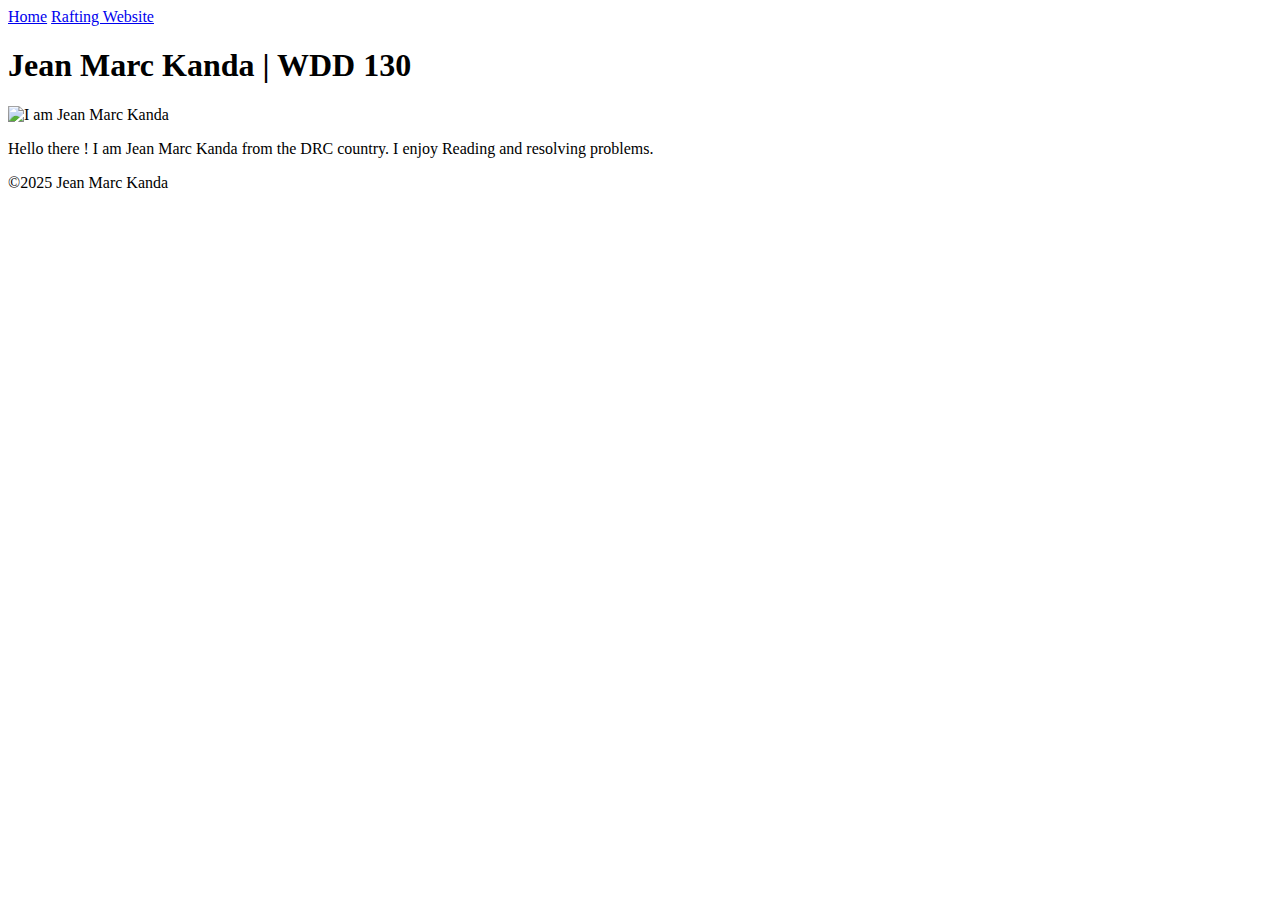
==== index.html @ 9c0a70c9 "Add files via upload" ====
<!DOCTYPE html>
<html lang="en">
<head>
    <meta charset="UTF-8">
    <meta name="viewport" content="width=device-width, initial-scale=1.0">
    <title>Jean Marc Kanda</title>
</head>
<body>
    <header>
        <nav>   
            <a href="#"> Home</a>
            <a href="wwr/">Rafting Website</a>
        </nav>
    </header>
    <main> 
        <h1> Jean Marc Kanda | WDD 130</h1>
        <img src="images/Profile.jpeg" alt=" I am Jean Marc Kanda" width=200> 
        <p>Hello there ! I am Jean Marc Kanda from the DRC country. I enjoy Reading and resolving problems.</p>  
    </main>
    <footer> 
        <p>©2025 Jean Marc Kanda</p>   
    </footer>
</body>
</html>
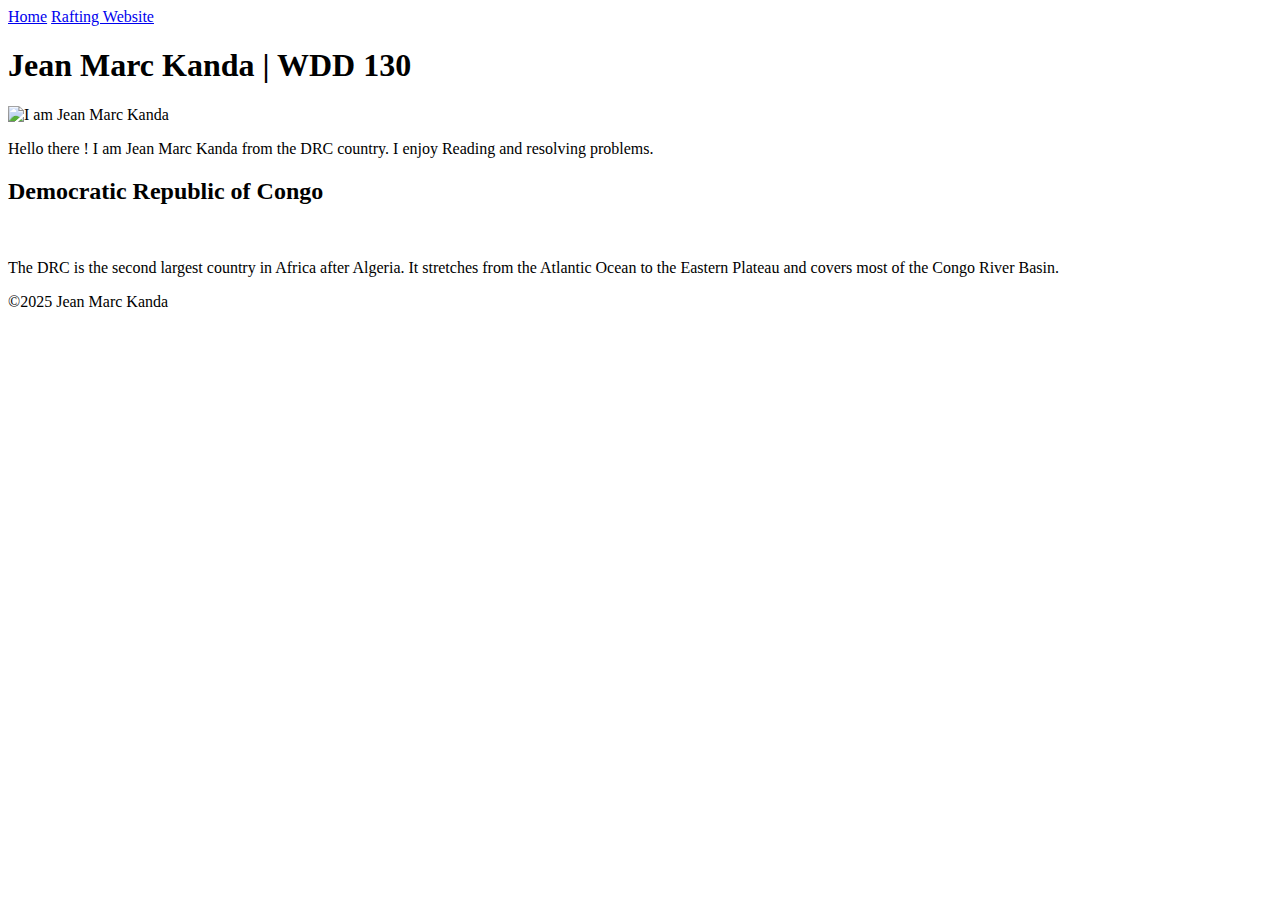
==== commit 1ebcb6e5: "Add files via upload" ====
--- a/index.html
+++ b/index.html
@@ -4,6 +4,9 @@
     <meta charset="UTF-8">
     <meta name="viewport" content="width=device-width, initial-scale=1.0">
     <title>Jean Marc Kanda</title>
+    <meta name="description" content="Jean Marc Kanda, Web Fundamental,Learning Activity"/>
+    <meta name="author" content="Jean Marc Kanda">
+    <link rel="stylesheet" href="./Styles/Styles.css">
 </head>
 <body>
     <header>
@@ -17,6 +20,12 @@
         <img src="images/Profile.jpeg" alt=" I am Jean Marc Kanda" width=200> 
         <p>Hello there ! I am Jean Marc Kanda from the DRC country. I enjoy Reading and resolving problems.</p>  
     </main>
+    <aside>
+        <h2> Democratic Republic of Congo</h2>
+        <img src="./images/rdc.jpg" alt="">
+        <p>The DRC is the second largest country in Africa after Algeria. It stretches from the Atlantic Ocean to the Eastern Plateau and covers most of the Congo River Basin.</p>
+        
+    </aside>
     <footer> 
         <p>©2025 Jean Marc Kanda</p>   
     </footer>
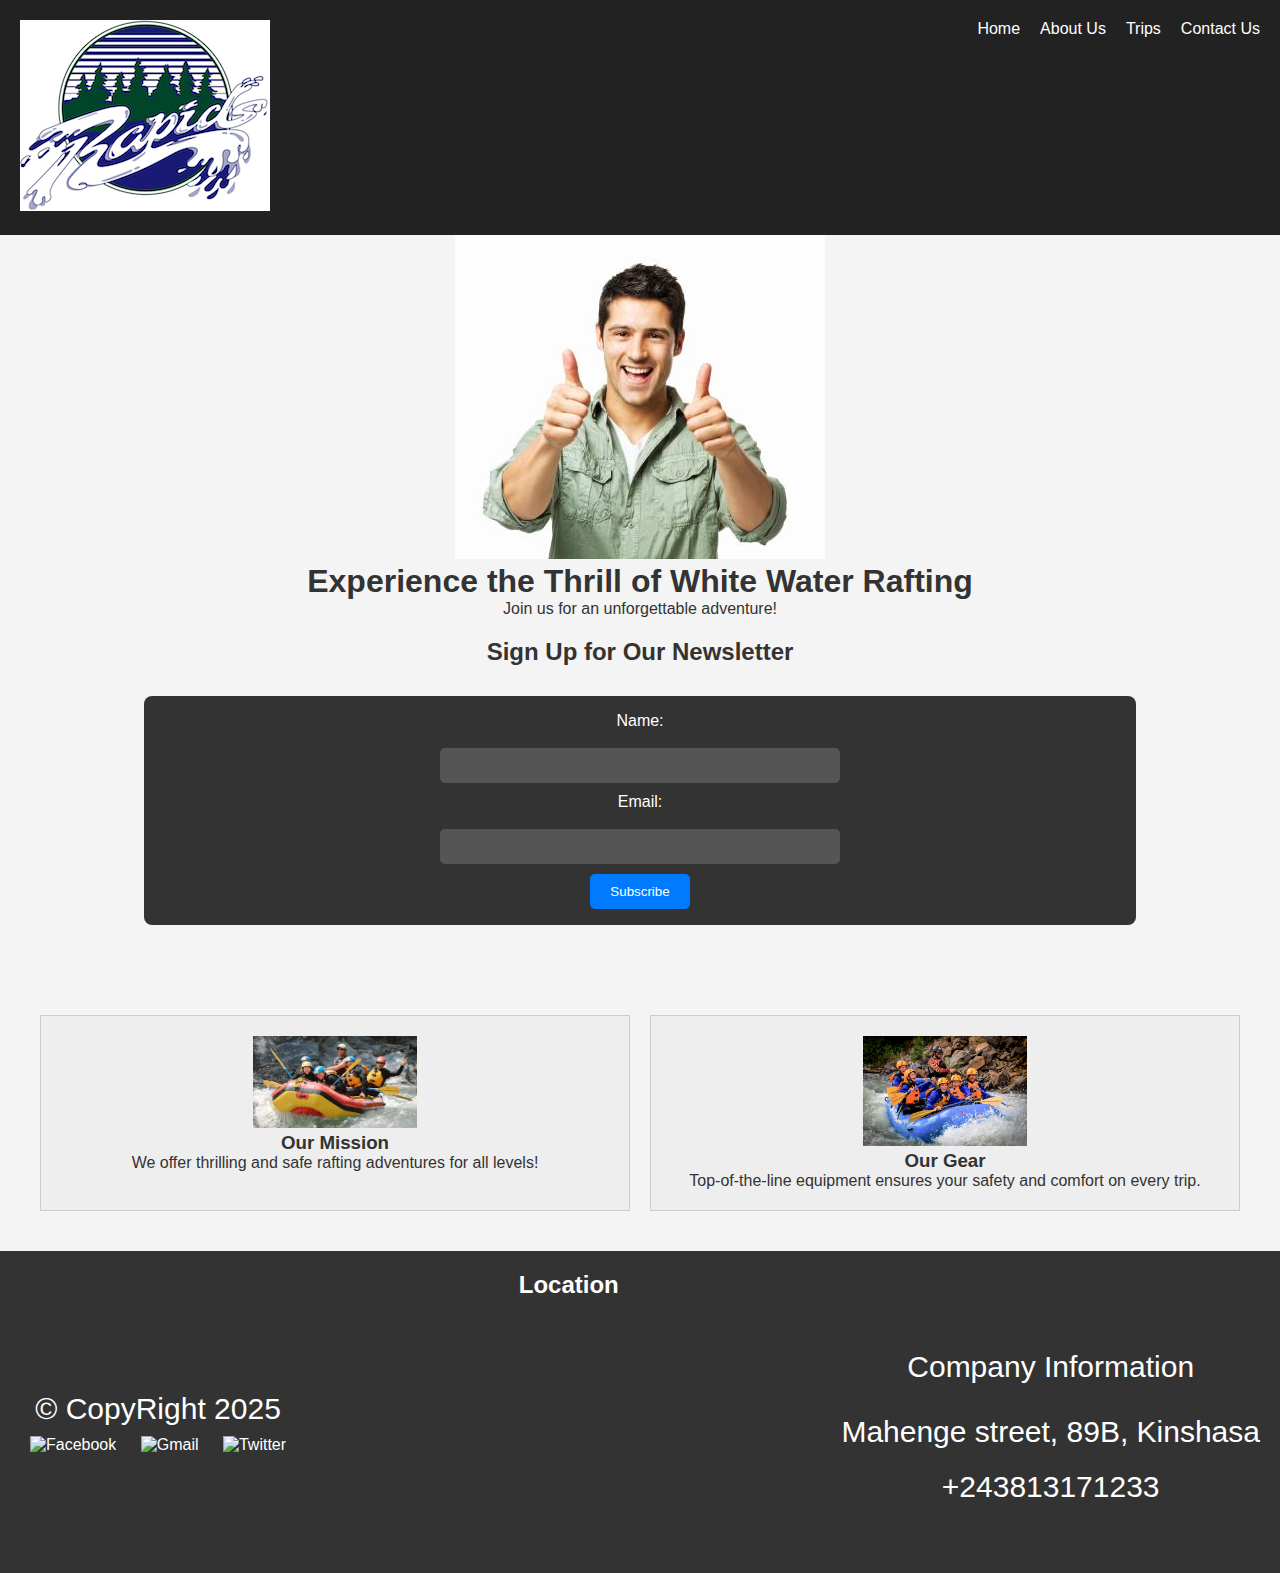
==== commit 75403fa7: "adding" ====
--- a/index.html
+++ b/index.html
@@ -3,31 +3,87 @@
 <head>
     <meta charset="UTF-8">
     <meta name="viewport" content="width=device-width, initial-scale=1.0">
-    <title>Jean Marc Kanda</title>
-    <meta name="description" content="Jean Marc Kanda, Web Fundamental,Learning Activity"/>
-    <meta name="author" content="Jean Marc Kanda">
-    <link rel="stylesheet" href="./Styles/Styles.css">
+    <title>White Water Rafting</title>
+    <link rel="stylesheet" href="./wwr/styles/rafting.css">
 </head>
 <body>
+
+    <!-- Header -->
     <header>
-        <nav>   
-            <a href="#"> Home</a>
-            <a href="wwr/">Rafting Website</a>
+        <nav>
+            <div class="Left-logo">
+                <img src="./wwr/images/logo.jpg" alt="Logo">
+            </div>
+            <div class="right_Content">
+                <ul>
+                    <li><a href="./index.html">Home</a></li>
+                    <li><a href="./wwr/about.html">About Us</a></li>
+                    <li><a href="trips.html"> Trips</a></li>
+                    <li><a href="./wwr/Contact.html">Contact Us</a></li>
+                </ul>
+            </div>
         </nav>
     </header>
-    <main> 
-        <h1> Jean Marc Kanda | WDD 130</h1>
-        <img src="images/Profile.jpeg" alt=" I am Jean Marc Kanda" width=200> 
-        <p>Hello there ! I am Jean Marc Kanda from the DRC country. I enjoy Reading and resolving problems.</p>  
-    </main>
-    <aside>
-        <h2> Democratic Republic of Congo</h2>
-        <img src="./images/rdc.jpg" alt="">
-        <p>The DRC is the second largest country in Africa after Algeria. It stretches from the Atlantic Ocean to the Eastern Plateau and covers most of the Congo River Basin.</p>
+
+    <section class="hero">
+        <img src="./wwr/images/happyclient.jpeg" alt="Rafting Adventure">
+        <div class="hero-text">
+            <h1>Experience the Thrill of White Water Rafting</h1>
+            <p>Join us for an unforgettable adventure!</p>
+        </div>
+    </section>
+
+   
+    <section class="newsletter">
+        <h2>Sign Up for Our Newsletter</h2>
+        <form action="submit-newsletter.php" method="POST">
+            <label for="name">Name:</label>
+            <input type="text" id="name" name="name" required>
+            <label for="email">Email:</label>
+            <input type="email" id="email" name="email" required>
+            <button type="submit">Subscribe</button>
+        </form>
+    </section>
+
+    <section class="grid-layout">
+        <div class="grid-item">
+            <img src="./wwr/images/white3.avif" alt="Rafting Adventure">
+            <h3>Our Mission</h3>
+            <p>We offer thrilling and safe rafting adventures for all levels!</p>
+        </div>
+        <div class="grid-item">
+            <img src="./wwr/images/white4.jpg" alt="Rafting Equipment">
+            <h3>Our Gear</h3>
+            <p>Top-of-the-line equipment ensures your safety and comfort on every trip.</p>
+        </div>
+    </section>
+
+    <!-- Footer -->
+    <footer>
+        <div class="Socialmedia">
+            <h2>© CopyRight 2025</h2>
+            <a href="https://www.facebook.com" target="_blank">
+                <img src="./images/face.png" alt="Facebook">
+            </a>
+            <a href="https://www.gmail.com" target="_blank">
+                <img src="./images/gmail.png" alt="Gmail">
+            </a>
+            <a href="https://www.twitter.com" target="_blank">
+                <img src="./images/twit.png" alt="Twitter">
+            </a>
+        </div>
         
-    </aside>
-    <footer> 
-        <p>©2025 Jean Marc Kanda</p>   
+        <div class="location">
+            <h2>Location</h2>
+            <iframe src="https://www.google.com/maps/embed?pb=!1m14!1m12!1m3!1d254595.47503787806!2d15.157924480391623!3d-4.40094324841709!2m3!1f0!2f0!3f0!3m2!1i1024!2i768!4f13.1!5e0!3m2!1sfr!2scd!4v1739059475272!5m2!1sfr!2scd" width="250" height="250" style="border:0;" allowfullscreen="" loading="lazy" referrerpolicy="no-referrer-when-downgrade"></iframe>
+        </div>
+        
+        <div class="CompanyInformation">
+            <h2>Company Information</h2>
+            <p>Mahenge street, 89B, Kinshasa</p>
+            <p>+243813171233</p>
+        </div>
     </footer>
+
 </body>
-</html>+</html>
--- a/wwr/styles/rafting.css
+++ b/wwr/styles/rafting.css
@@ -0,0 +1,331 @@
+* {
+  margin: 0;
+  padding: 0;
+  box-sizing: border-box;
+}
+
+body {
+  font-family: 'Roboto', sans-serif;
+  background-color: #f4f4f4;
+  color: #333;
+}
+header nav {
+  display: flex;
+  justify-content: space-between;
+  padding: 20px;
+  background-color: #222;
+  color: #fff;
+}
+
+header .right_Content ul {
+  list-style-type: none;
+  display: flex;
+}
+
+header .right_Content ul li {
+  margin-left: 20px;
+}
+
+header .right_Content ul li a {
+  color: #fff;
+  text-decoration: none;
+  font-size: 16px;
+}
+
+
+footer {
+  min-height: 300px;
+  display: flex;
+  justify-content: space-between;
+  align-items: center;
+  background-color: #333;
+  color: #fff;
+  padding: 50px;
+  width: 100%;
+}
+
+
+.Socialmedia h2 {
+  padding: 10px;
+  font-family: 'Gill Sans', 'Gill Sans MT', Calibri, 'Trebuchet MS', sans-serif;
+  margin-top: 5%;
+  font-weight: 200;
+  font-size: 30px;
+}
+
+.Socialmedia a {
+  align-items: center;
+}
+
+.CompanyInformation h2 {
+  padding: 10px;
+  font-family: 'Gill Sans', 'Gill Sans MT', Calibri, 'Trebuchet MS', sans-serif;
+  margin-top: 5%;
+  font-weight: 200;
+  font-size: 30px;
+}
+
+.CompanyInformation p {
+  margin-top: 5%;
+  font-weight: 40px;
+  font-size: 30px;
+}
+
+form {
+  display: flex;
+  flex-direction: column;
+  align-items: center;
+  padding: 1em;
+  background-color: #333;
+  border-radius: 8px;
+  width: 80%;
+  box-sizing: border-box;
+  margin-top: 30px; 
+  margin-bottom: 30px; 
+  position: relative;
+  left: 10%;
+}
+
+label {
+  font-size: 1em;
+  margin-bottom: 8px;
+  color: #fff;
+}
+
+input[type="text"], input[type="email"], textarea {
+  width: 80%;
+  padding: 10px;
+  margin-bottom: 15px;
+  background-color: #555;
+  border: none;
+  border-radius: 5px;
+  color: #fff;
+}
+
+input[type="radio"], input[type="checkbox"] {
+  margin-right: 10px;
+}
+
+button {
+  padding: 10px 20px;
+  background-color: rgb(106, 87, 188);
+  color: #fff;
+  border: none;
+  border-radius: 5px;
+  cursor: pointer;
+}
+
+button:hover {
+  background-color: #6db;
+}
+
+.checks {
+  display: flex;
+  align-items: center;
+  justify-content: center;
+}
+.profil{
+  width: 100px;
+  height: 100px;
+  border-radius: 50%;
+  position: relative;
+  top: -30px;
+  left: 1%
+
+}
+.hero {
+  position: relative;
+  text-align: center;
+}
+
+.hero .Backg img {
+  width: 100%;
+  height: auto;
+}
+
+.hero .bannertext {
+  position: absolute;
+  top: 50%;
+  left: 50%;
+  transform: translate(-50%, -50%);
+  color: #fff;
+}
+
+.hero .bannertext h1 {
+  font-size: 50px;
+  font-weight: bold;
+}
+
+.hero .bannertext p {
+  font-size: 20px;
+  margin: 5px 0;
+}
+
+
+.History_Section {
+  padding: 40px 20px;
+  background-color: #fff;
+  text-align: center;
+}
+
+.History_Section h2 {
+  margin-bottom: 20px;
+  font-size: 30px;
+}
+
+.grid-container {
+  display: grid;
+  grid-template-columns: repeat(3, 1fr);
+  gap: 20px;
+}
+
+.grid-item {
+  padding: 20px;
+  background-color: #eee;
+  border: 1px solid #ccc;
+  text-align: center;
+}
+
+.grid-item img {
+  width: 30%;
+  height: auto;
+}
+
+.image-item img {
+  width: 100%;
+  height: auto;
+}
+
+
+.Other_Info {
+  padding: 40px 20px;
+  background-color: #222;
+  color: #fff;
+  text-align: center;
+}
+
+.Other_Info h2 {
+  margin-bottom: 20px;
+}
+
+.image-gallery img {
+  width: 20%;
+  margin: 10px;
+  border-radius: 8px;
+}
+
+
+.newsletter {
+  padding: 20px;
+  background-color: #f4f4f4;
+  text-align: center;
+}
+
+.newsletter form {
+  display: flex;
+  flex-direction: column;
+  align-items: center;
+}
+
+.newsletter input {
+  margin: 10px;
+  padding: 10px;
+  width: 80%;
+  max-width: 400px;
+}
+
+.newsletter button {
+  padding: 10px 20px;
+  background-color: #007BFF;
+  color: white;
+  border: none;
+  cursor: pointer;
+}
+
+.grid-layout {
+  display: grid;
+  grid-template-columns: repeat(2, 1fr);
+  gap: 20px;
+  padding: 40px;
+}
+
+
+
+footer {
+  text-align: center;
+  padding: 20px;
+  background-color: #333;
+  color: white;
+}
+
+footer a {
+  color: white;
+  text-decoration: none;
+  margin: 0 10px;
+}
+
+.trip-introduction {
+  text-align: center;
+  padding: 40px;
+  background-color: #ffffff;
+}
+
+.trip-introduction h1 {
+  font-size: 2.5em;
+  margin-bottom: 20px;
+}
+
+.trip-introduction p {
+  font-size: 1.2em;
+  line-height: 1.6;
+  color: #555;
+}
+
+
+.trip-options {
+  display: grid;
+  grid-template-columns: repeat(3, 1fr);
+  gap: 30px;
+  padding: 40px;
+  background-color: #f9f9f9;
+}
+
+.trip {
+  background-color: #fff;
+  border-radius: 8px;
+  overflow: hidden;
+  box-shadow: 0 4px 8px rgba(0, 0, 0, 0.1);
+  text-align: center;
+  padding: 20px;
+}
+
+.trip img {
+  width: 30%;
+  height: auto;
+  border-radius: 8px;
+}
+
+.trip h3 {
+  font-size: 1.8em;
+  color: #333;
+  margin-top: 15px;
+}
+
+.trip p {
+  font-size: 1.1em;
+  color: #777;
+  margin: 10px 0;
+}
+
+
+.cta-button {
+  display: inline-block;
+  padding: 12px 24px;
+  background-color: #FF5733;
+  color: white;
+  text-decoration: none;
+  font-size: 1.1em;
+  border-radius: 5px;
+  margin-top: 15px;
+}
+
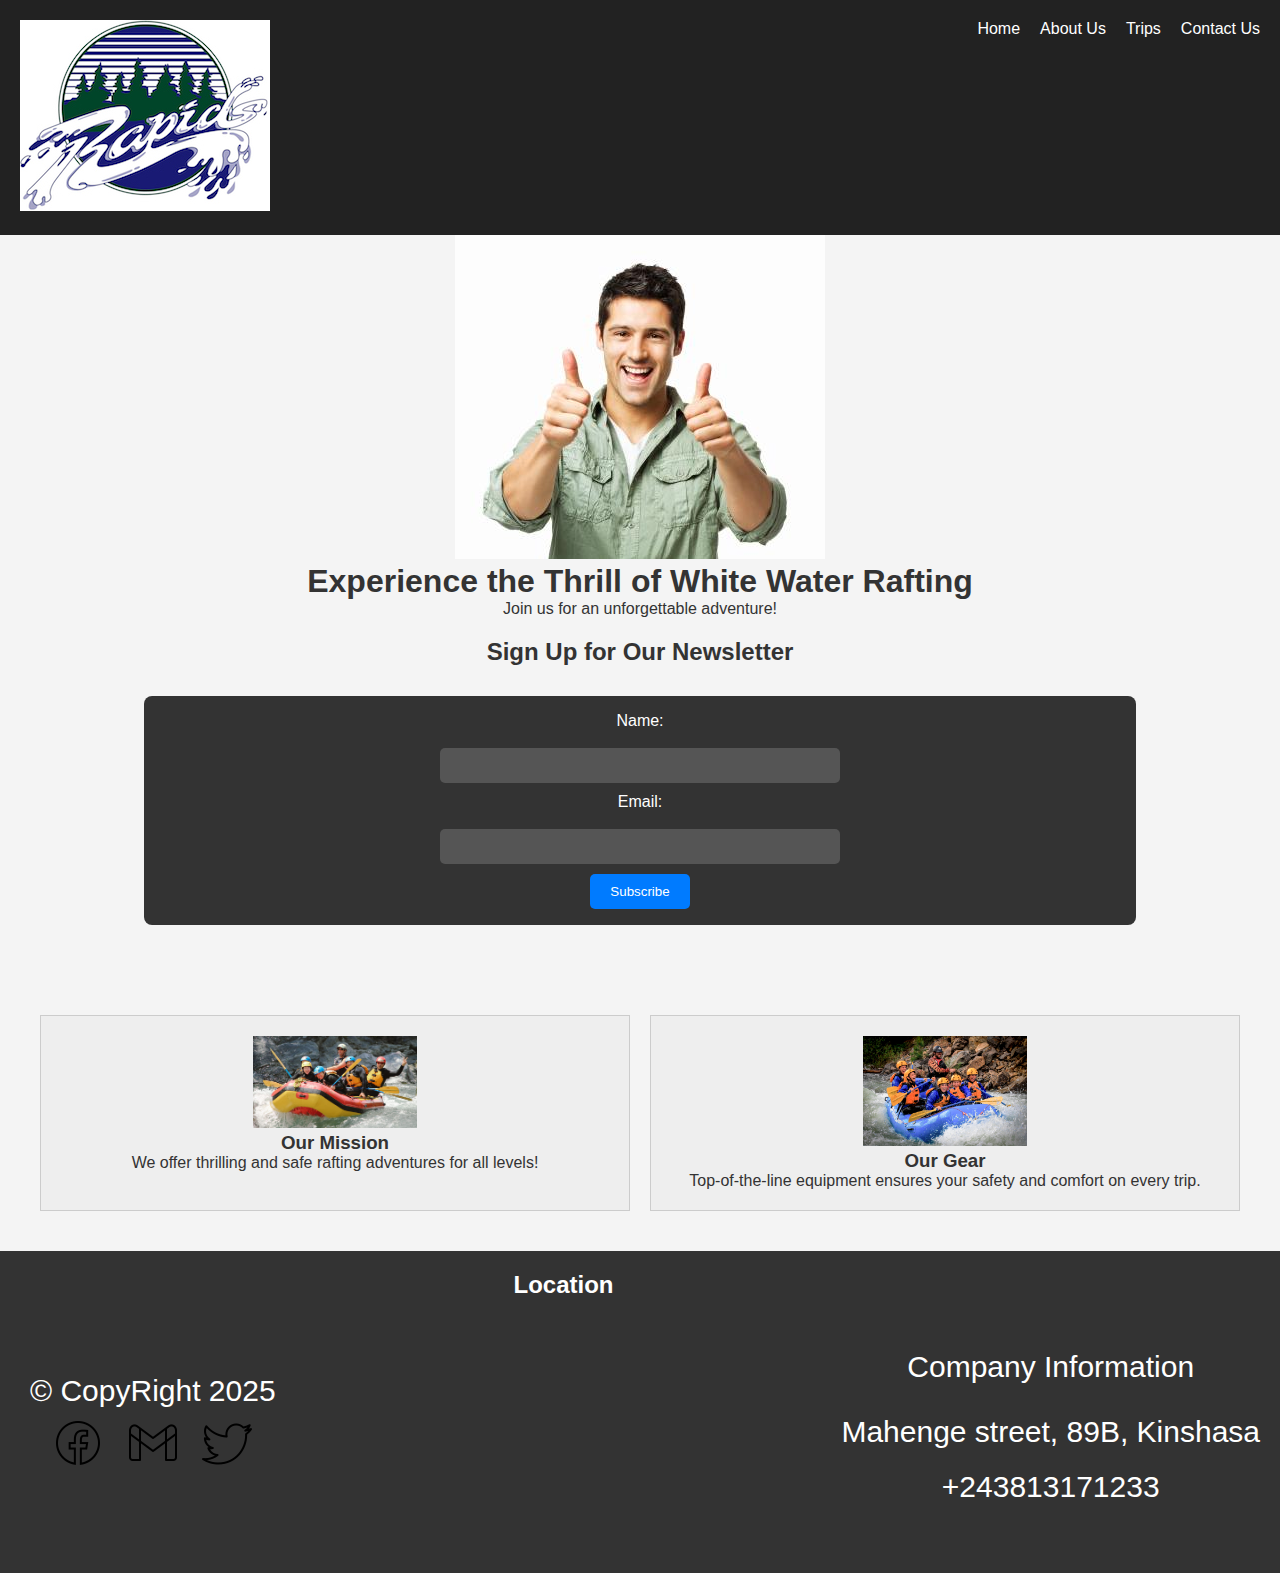
==== commit ef400bdf: "Modification" ====
--- a/index.html
+++ b/index.html
@@ -18,7 +18,7 @@
                 <ul>
                     <li><a href="./index.html">Home</a></li>
                     <li><a href="./wwr/about.html">About Us</a></li>
-                    <li><a href="trips.html"> Trips</a></li>
+                    <li><a href="./wwr/Trips.html"> Trips</a></li>
                     <li><a href="./wwr/Contact.html">Contact Us</a></li>
                 </ul>
             </div>
@@ -63,13 +63,13 @@
         <div class="Socialmedia">
             <h2>© CopyRight 2025</h2>
             <a href="https://www.facebook.com" target="_blank">
-                <img src="./images/face.png" alt="Facebook">
+                <img src="./wwr/images/face.png" alt="Facebook">
             </a>
             <a href="https://www.gmail.com" target="_blank">
-                <img src="./images/gmail.png" alt="Gmail">
+                <img src="./wwr/images/gmail.png" alt="Gmail">
             </a>
             <a href="https://www.twitter.com" target="_blank">
-                <img src="./images/twit.png" alt="Twitter">
+                <img src="./wwr/images/twit.png" alt="Twitter">
             </a>
         </div>
         
--- a/wwr/styles/rafting.css
+++ b/wwr/styles/rafting.css
@@ -300,8 +300,8 @@
 }
 
 .trip img {
-  width: 30%;
-  height: auto;
+  width: 25%;
+  height: 20%;
   border-radius: 8px;
 }
 
@@ -316,7 +316,6 @@
   color: #777;
   margin: 10px 0;
 }
-
 
 .cta-button {
   display: inline-block;
@@ -328,4 +327,19 @@
   border-radius: 5px;
   margin-top: 15px;
 }
-
+table{
+  border-collapse: collapse;
+        border: 2px solid rgb(140,140,140);
+        font-family: sans-serif;
+        font-size: 0.8rem;
+        letter-spacing: 1px;
+}
+
+th, td{
+  border: 1px solid rgb(160,160,160);
+  padding: 8px 10px;
+ }
+ td{
+  text-align: center;
+ }
+
